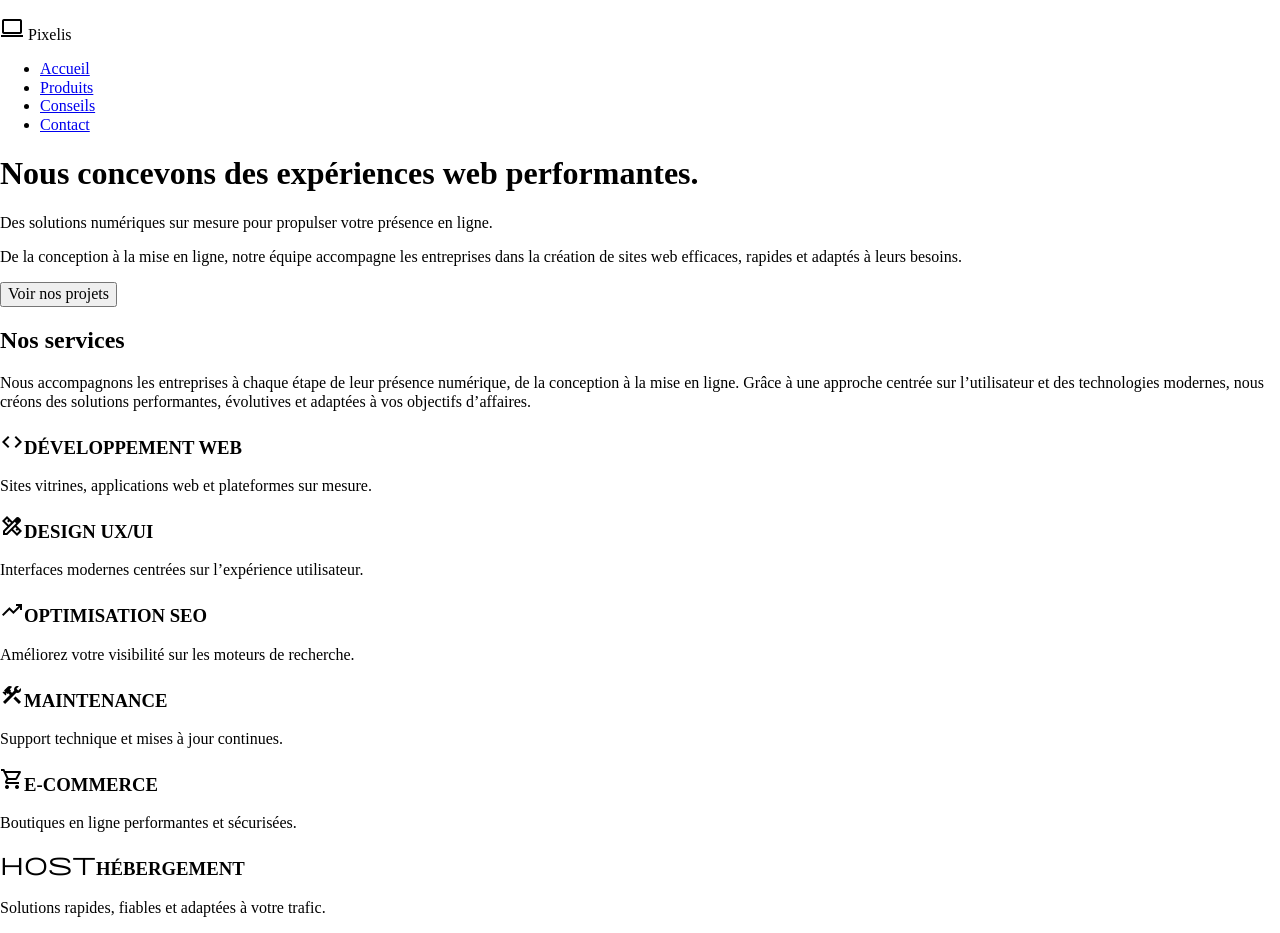
==== index.html @ f37ff789 "Mise en place section services et importation tuile pour section conseils" ====
<!DOCTYPE html>
<html lang="fr">
<head>

    <meta charset="UTF-8">
    <meta name="viewport" content="width=device-width, initial-scale=1.0">

    <title>Pixelis</title>

    <link rel="stylesheet" href="css/normalize.css">

    <link rel="preconnect" href="https://fonts.googleapis.com">
    <link rel="preconnect" href="https://fonts.gstatic.com" crossorigin>
    <link href="https://fonts.googleapis.com/css2?family=Josefin+Sans:ital,wght@0,100..700;1,100..700&family=Jost:ital,wght@0,100..900;1,100..900&family=Roboto:ital,wght@0,100..900;1,100..900&display=swap" rel="stylesheet">

    <link rel="stylesheet" href="https://fonts.googleapis.com/css2?family=Material+Symbols+Outlined:opsz,wght,FILL,GRAD@20..48,100..700,0..1,-50..200" />

    <link rel="stylesheet" href="css/styles.css">

    <script src="js/scripts.js" defer></script>

</head>
<body>
    

    <!-- Zone de l'entête -->

    <header class="header">
        <div class="wrapper">

            <nav class="nav">

                <p class="logo"><span class="material-symbols-outlined">computer</span> Pixelis</p>

                <ul class="menu">

                    <li><a href="index.html">Accueil</a></li>
                    <li><a href="#">Produits</a></li>
                    <li><a href="#">Conseils</a></li>
                    <li><a href="#">Contact</a></li>

                </ul>
            </nav>

        </div>
    </header>

    <!-- Zone de contenu -->

    <section class="hero">
        <div class="wrapper">

            <div class="boite">

                <h1>Nous concevons des expériences web performantes.</h1>
                <p>Des solutions numériques sur mesure pour propulser votre présence en ligne.</p>
                <p>De la conception à la mise en ligne, notre équipe accompagne les entreprises dans la création de sites web efficaces, rapides et adaptés à leurs besoins.</p>
                <button>Voir nos projets</button>

            </div>

        </div>
    </section>

    <section class="services">
        <div class="wrapper">

            <div class="box">

            <h2>Nos services</h2>
            <p>Nous accompagnons les entreprises à chaque étape de leur présence numérique, de la conception à la mise en ligne. Grâce à une approche centrée sur l’utilisateur et des technologies modernes, nous créons des solutions performantes, évolutives et adaptées à vos objectifs d’affaires.</p>

            </div>

            <article class="carte">

                <h3><span class="material-symbols-outlined">code </span>DÉVELOPPEMENT WEB</h3>
                <p>Sites vitrines, applications web et plateformes sur mesure.</p>

            </article>

            <article class="carte">

                <h3><span class="material-symbols-outlined">design_services </span>DESIGN UX/UI</h3>
                <p>Interfaces modernes centrées sur l’expérience utilisateur.</p>

            </article>

            <article class="carte">

                <h3><span class="material-symbols-outlined">trending_up </span>OPTIMISATION SEO</h3>
                <p>Améliorez votre visibilité sur les moteurs de recherche.</p>

            </article>

            <article class="carte">

                <h3><span class="material-symbols-outlined">construction </span>MAINTENANCE</h3>
                <p>Support technique et mises à jour continues.</p>

            </article>

            <article class="carte">

                <h3><span class="material-symbols-outlined">shopping_cart </span>E-COMMERCE</h3>
                <p>Boutiques en ligne performantes et sécurisées.</p>

            </article>

            <article class="carte">

                <h3><span class="material-symbols-outlined">host </span>HÉBERGEMENT</h3>
                <p>Solutions rapides, fiables et adaptées à votre trafic.</p>

            </article>

        </div>
    </section>

</body>
</html>
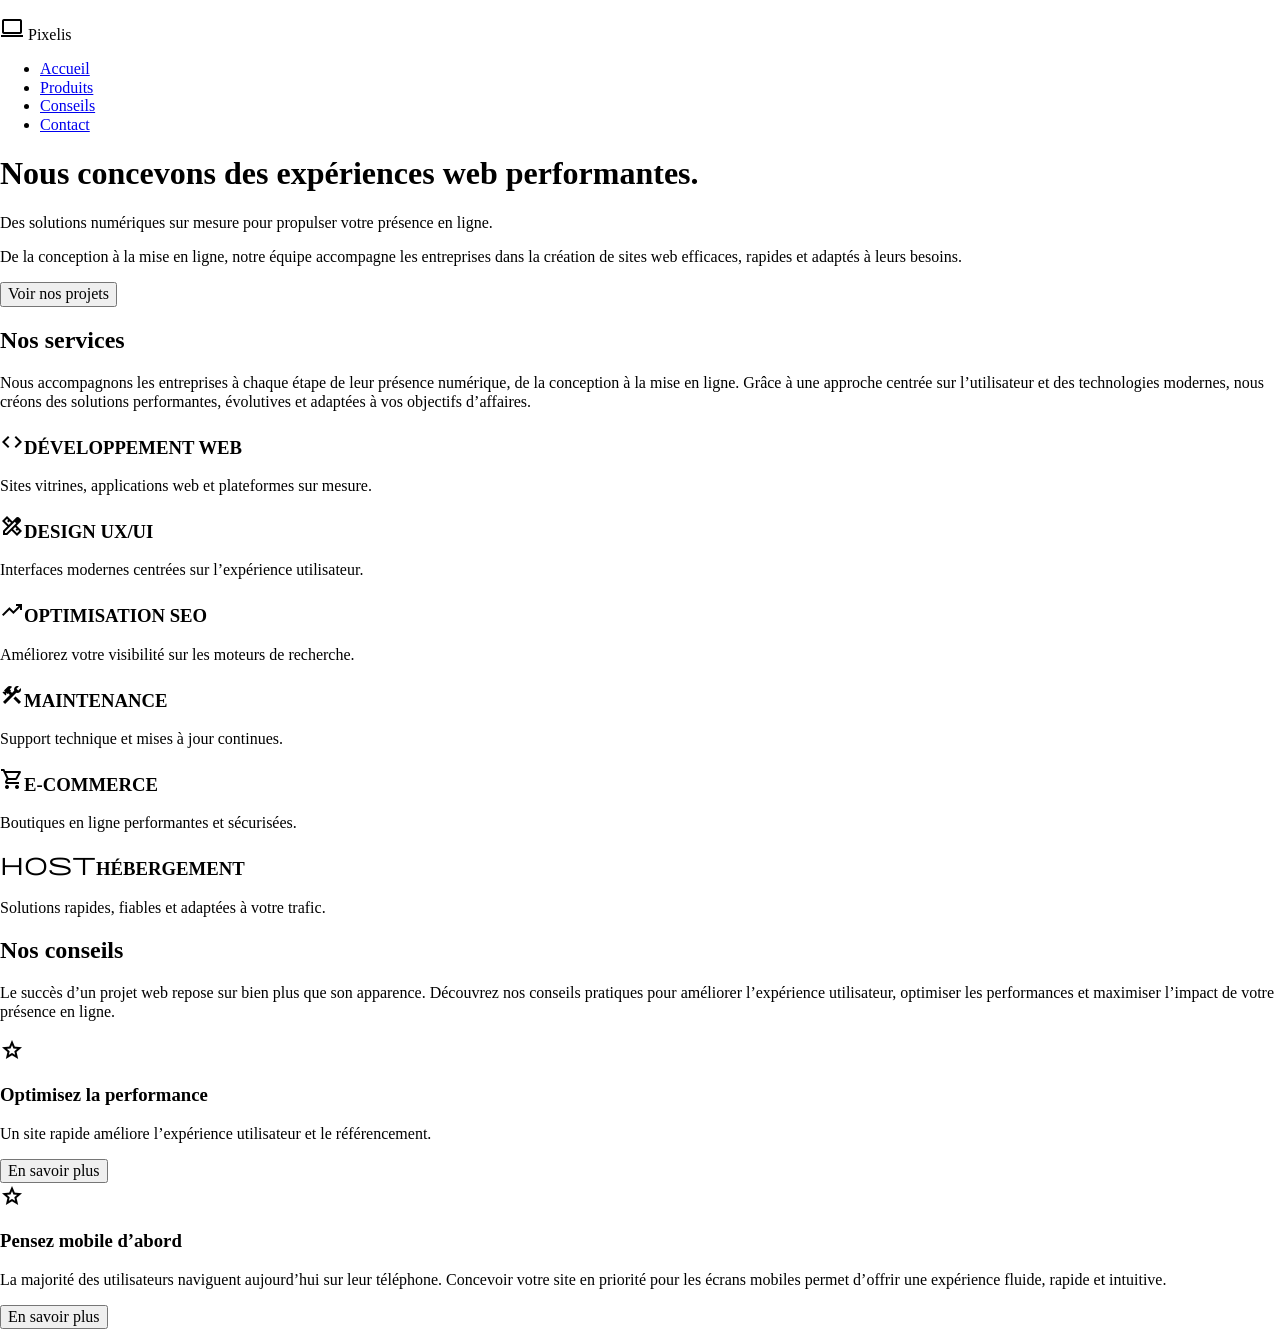
==== commit e9de3226: "Mise en place section conseils" ====
--- a/index.html
+++ b/index.html
@@ -55,7 +55,7 @@
                 <h1>Nous concevons des expériences web performantes.</h1>
                 <p>Des solutions numériques sur mesure pour propulser votre présence en ligne.</p>
                 <p>De la conception à la mise en ligne, notre équipe accompagne les entreprises dans la création de sites web efficaces, rapides et adaptés à leurs besoins.</p>
-                <button>Voir nos projets</button>
+                <button class="bouton">Voir nos projets</button>
 
             </div>
 
@@ -117,5 +117,34 @@
         </div>
     </section>
 
+    <section class="conseils">
+        <div class="wrapper">
+
+            <div class="box">
+
+                <h2>Nos conseils</h2>
+                <p>Le succès d’un projet web repose sur bien plus que son apparence. Découvrez nos conseils pratiques pour améliorer l’expérience utilisateur, optimiser les performances et maximiser l’impact de votre présence en ligne.</p>
+
+            </div>
+
+            <article class="card">
+
+                <span class="material-symbols-outlined">star </span><h3>Optimisez la performance</h3>
+                <p>Un site rapide améliore l’expérience utilisateur et le référencement.</p>
+                <button class="bouton plus">En savoir plus</button>
+
+            </article>
+
+            <article class="card">
+
+                <span class="material-symbols-outlined"> star </span><h3>Pensez mobile d’abord</h3>
+                <p>La majorité des utilisateurs naviguent aujourd’hui sur leur téléphone. Concevoir votre site en priorité pour les écrans mobiles permet d’offrir une expérience fluide, rapide et intuitive.</p>
+                <button class="bouton plus">En savoir plus</button>
+
+            </article>
+
+        </div>
+    </section>
+
 </body>
 </html>
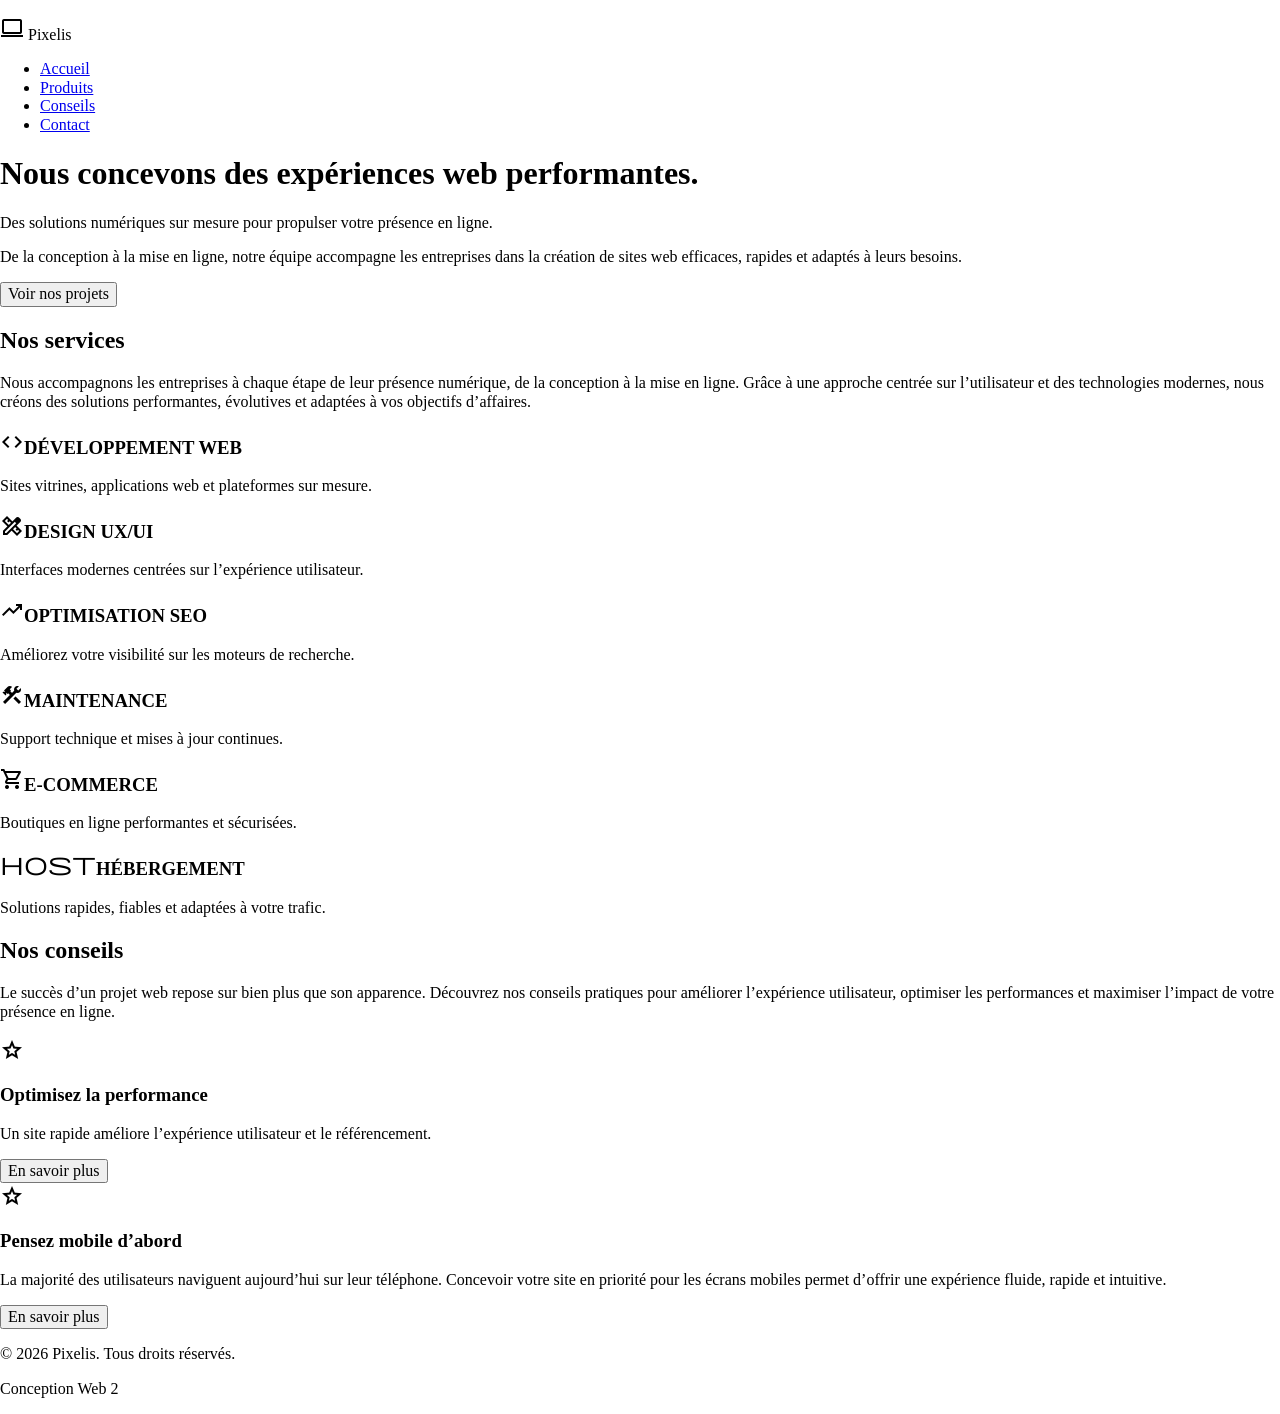
==== commit cb4767d9: "Mise en place du footer" ====
--- a/index.html
+++ b/index.html
@@ -146,5 +146,15 @@
         </div>
     </section>
 
+    <footer class="footer">
+        <div class="wrapper">
+
+            <p>© 2026 Pixelis. Tous droits réservés.</p>
+
+            <p>Conception Web 2</p>
+
+        </div>
+    </footer>
+
 </body>
 </html>
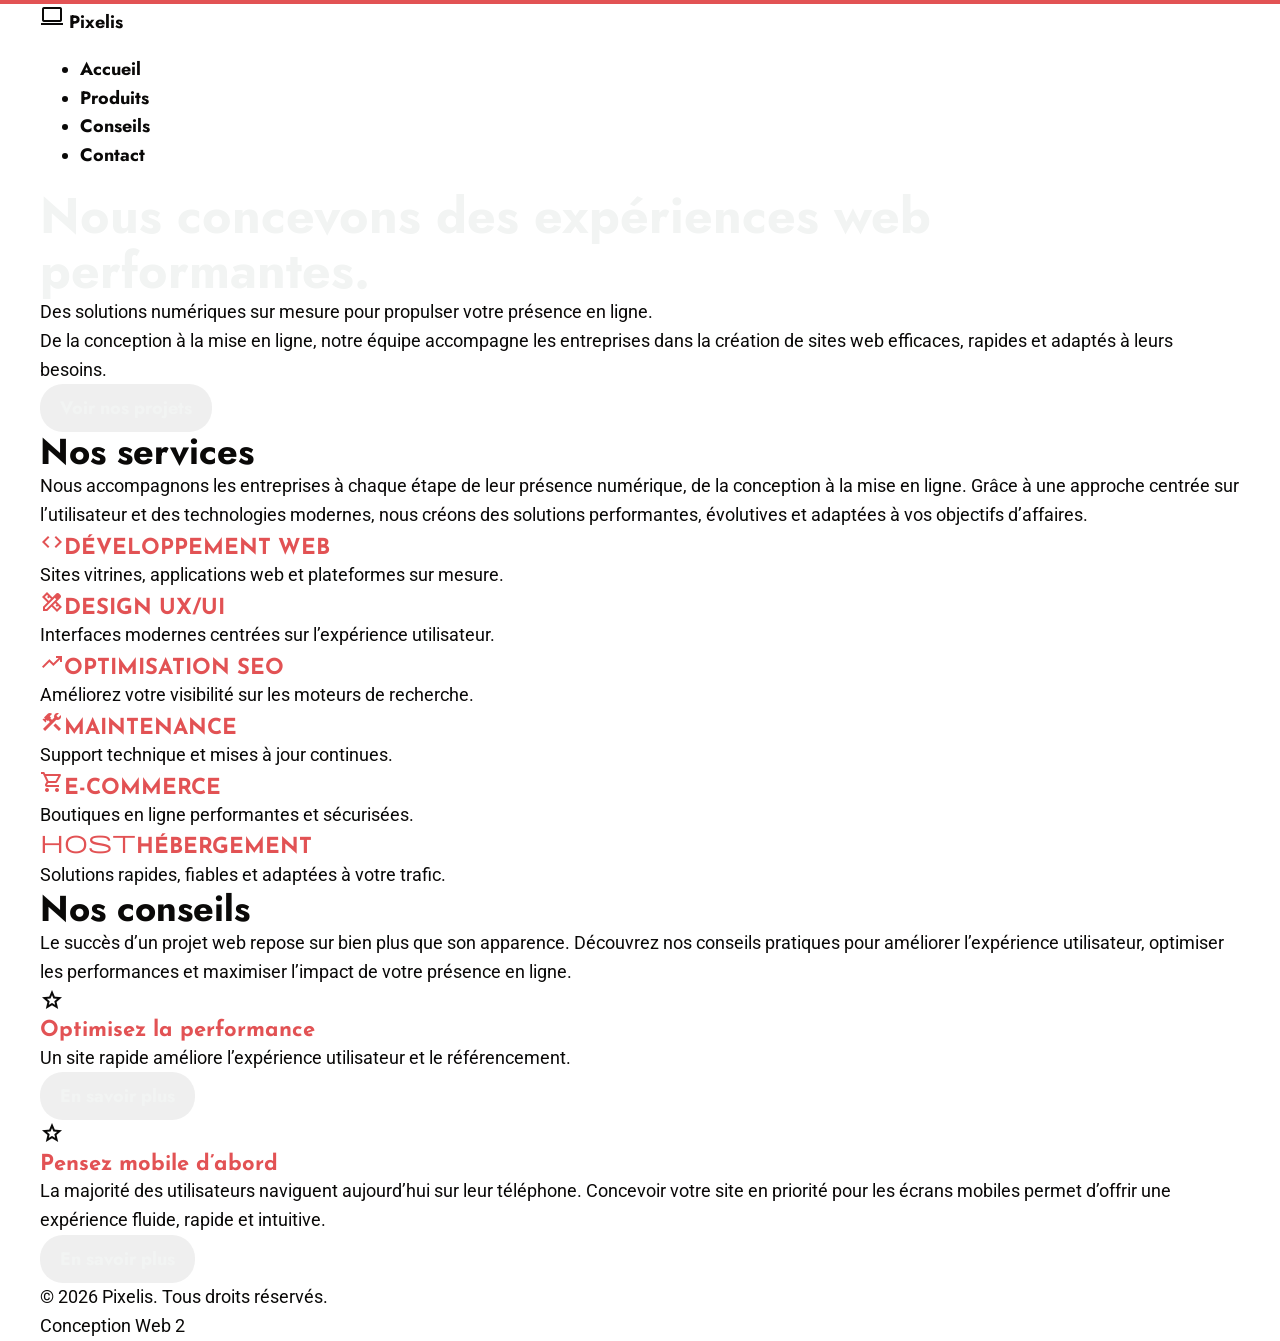
==== commit e1381b25: "Début du CSS (base et typo + boutons, début header)" ====
--- a/index.html
+++ b/index.html
@@ -30,7 +30,7 @@
 
             <nav class="nav">
 
-                <p class="logo"><span class="material-symbols-outlined">computer</span> Pixelis</p>
+                <a href="index.html" class="logo"><span class="material-symbols-outlined">computer</span> Pixelis</a>
 
                 <ul class="menu">
 
--- a/css/styles.css
+++ b/css/styles.css
@@ -0,0 +1,93 @@
+/*----------------------------------------------------------------------------
+    Reset
+----------------------------------------------------------------------------*/
+
+html {
+    box-sizing: border-box;
+}
+
+*,
+*:before,
+*:after {
+    box-sizing: inherit;
+}
+
+/*------------------------------------------------------------------------------
+   Base
+------------------------------------------------------------------------------*/
+
+body {
+    font: normal 1.125rem/160% "Roboto", sans-serif;
+    font-optical-sizing: auto;
+    color: #0A0908
+}
+
+/*------------------------------------------------------------------------------
+   Mise en page
+------------------------------------------------------------------------------*/
+
+.wrapper {
+    max-width: 1200px;
+    margin: 0 auto;
+}
+
+/*------------------------------------------------------------------------------
+   Éléments/typographie
+------------------------------------------------------------------------------*/
+
+h1{
+    font: bold 3.125rem/110% "Jost", sans-serif;
+    font-optical-sizing: auto;
+    color: #F2F4F3;
+    margin: 0;
+}
+
+h2{
+    font: bold 2.25rem/110% "Jost", sans-serif;
+    font-optical-sizing: auto;
+    color: #0A0908;
+    margin: 0;
+}
+
+h3{
+    font: bold 1.375rem/110% "Josefin Sans", sans-serif;
+    font-optical-sizing: auto;
+    color: #E25254;
+    margin: 0;
+}
+
+p{
+    margin: 0;
+}
+
+a{
+    font: bold 1.125rem/100% "Jost", sans-serif;
+    font-optical-sizing: auto;
+    color:#0A0908;
+    text-decoration: none;
+}
+
+.bouton{
+    font: bold 1.125rem/100% "Jost", sans-serif;
+    font-optical-sizing: auto;
+    color: #F2F4F3;
+
+    border: none;
+    border-radius: 23px;
+    padding: 15px 20px;
+    cursor: pointer;
+}
+
+/*------------------------------------------------------------------------------
+   Components
+------------------------------------------------------------------------------*/
+
+/*-- Header --*/
+
+.header{
+    border-top: #E25254 4px solid;
+}
+
+.header .logo{
+    
+}
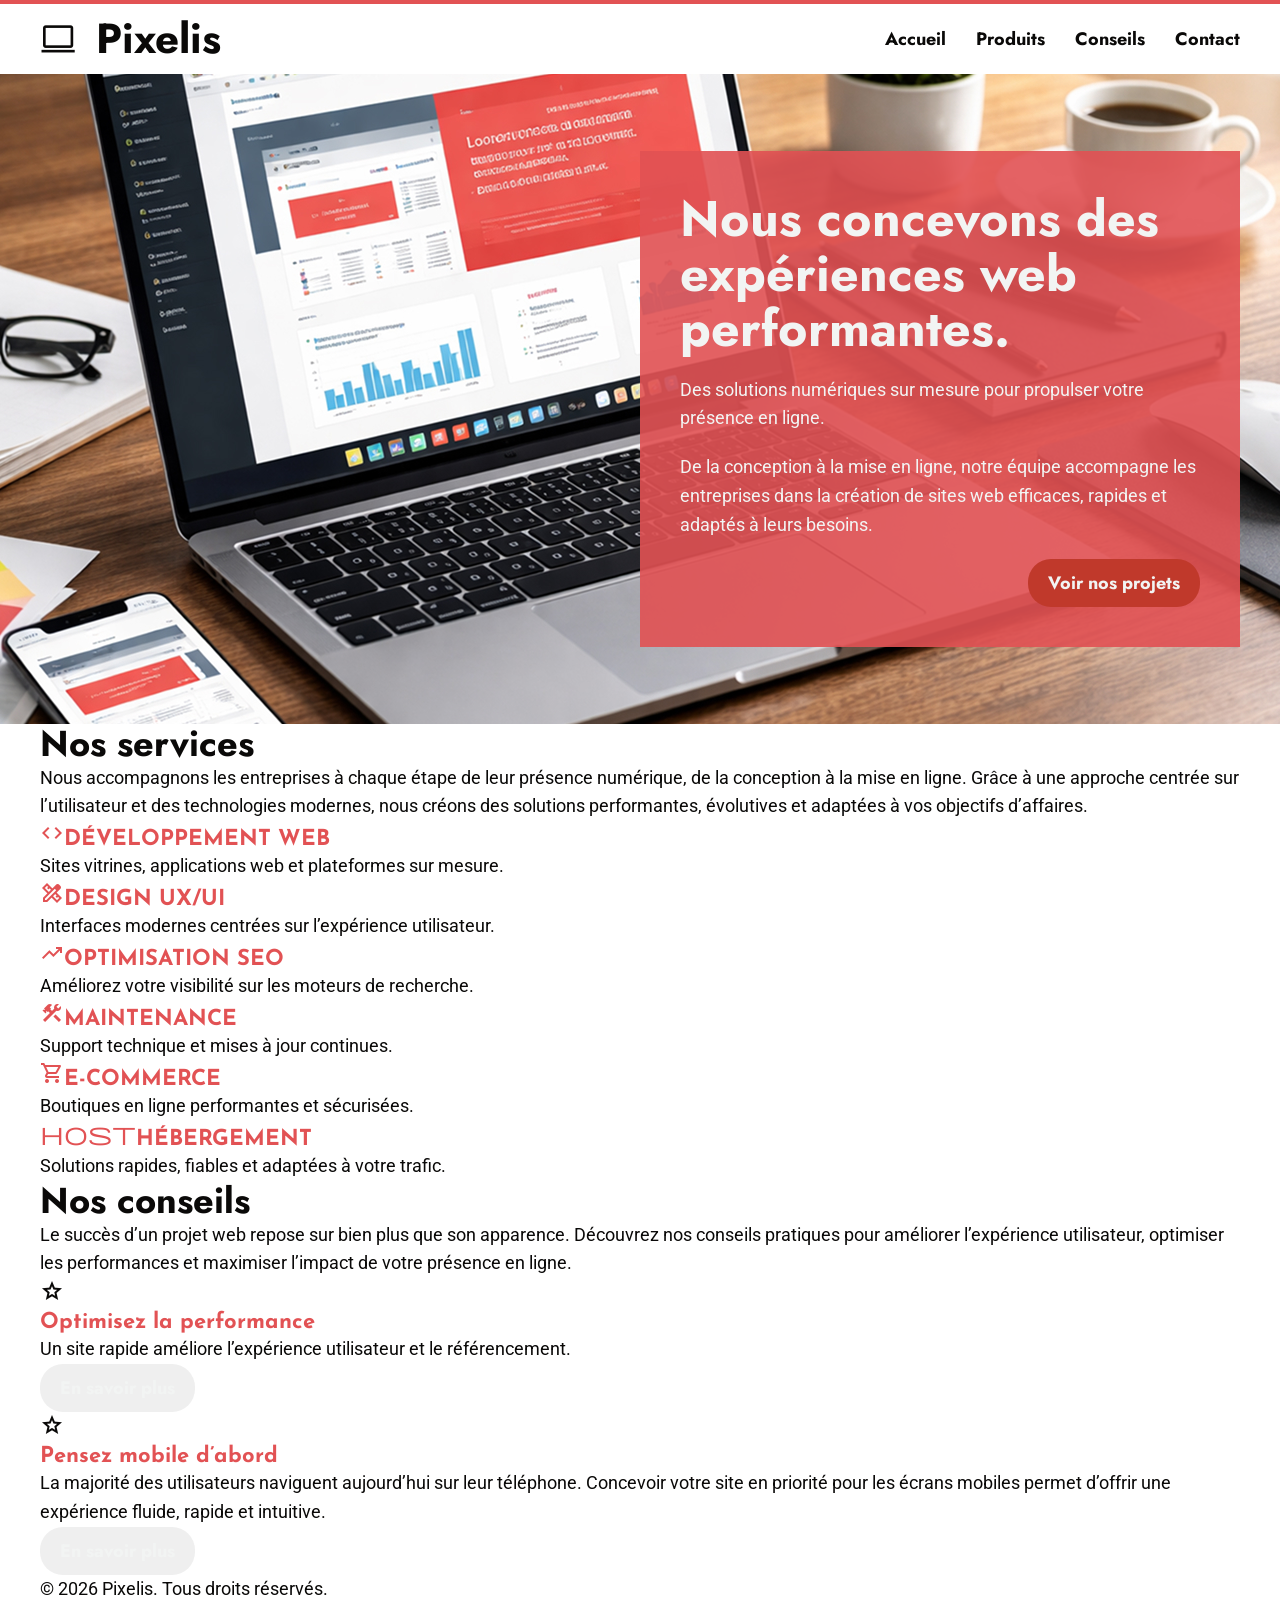
==== commit 18468d30: "CSS hero et correction de l'icone dans le header" ====
--- a/index.html
+++ b/index.html
@@ -13,7 +13,7 @@
     <link rel="preconnect" href="https://fonts.gstatic.com" crossorigin>
     <link href="https://fonts.googleapis.com/css2?family=Josefin+Sans:ital,wght@0,100..700;1,100..700&family=Jost:ital,wght@0,100..900;1,100..900&family=Roboto:ital,wght@0,100..900;1,100..900&display=swap" rel="stylesheet">
 
-    <link rel="stylesheet" href="https://fonts.googleapis.com/css2?family=Material+Symbols+Outlined:opsz,wght,FILL,GRAD@20..48,100..700,0..1,-50..200" />
+    <link rel="stylesheet" href="https://fonts.googleapis.com/css2?family=Material+Symbols+Outlined:opsz,wght,FILL,GRAD@20..48,100..700,0..1,-50..200"/>
 
     <link rel="stylesheet" href="css/styles.css">
 
--- a/css/styles.css
+++ b/css/styles.css
@@ -1,5 +1,5 @@
 /*----------------------------------------------------------------------------
-    Reset
+    Générique
 ----------------------------------------------------------------------------*/
 
 html {
@@ -12,23 +12,10 @@
     box-sizing: inherit;
 }
 
-/*------------------------------------------------------------------------------
-   Base
-------------------------------------------------------------------------------*/
-
 body {
     font: normal 1.125rem/160% "Roboto", sans-serif;
     font-optical-sizing: auto;
     color: #0A0908
-}
-
-/*------------------------------------------------------------------------------
-   Mise en page
-------------------------------------------------------------------------------*/
-
-.wrapper {
-    max-width: 1200px;
-    margin: 0 auto;
 }
 
 /*------------------------------------------------------------------------------
@@ -67,6 +54,21 @@
     text-decoration: none;
 }
 
+a:hover{
+    color: #E25254;
+}
+
+/*------------------------------------------------------------------------------
+   Components
+------------------------------------------------------------------------------*/
+
+/*-- Général --*/
+
+.wrapper {
+    max-width: 1200px;
+    margin: 0 auto;
+}
+
 .bouton{
     font: bold 1.125rem/100% "Jost", sans-serif;
     font-optical-sizing: auto;
@@ -78,16 +80,73 @@
     cursor: pointer;
 }
 
-/*------------------------------------------------------------------------------
-   Components
-------------------------------------------------------------------------------*/
-
 /*-- Header --*/
 
 .header{
     border-top: #E25254 4px solid;
+    margin: 0;
+    padding: 14px 0;
+}
+
+.header .nav{
+    display: flex;
+    justify-content: space-between;
+    align-items: center;
 }
 
 .header .logo{
-    
-}+    font: bold 2.625rem/100% "Jost", sans-serif;
+    font-optical-sizing: auto;
+    color: #0A0908;
+
+    display: flex;
+    align-items: center;
+    gap: 20px;
+}
+
+.header .logo span{
+    font-size: 2.265rem;
+    line-height: 100%;
+}
+
+.header ul{
+    display: flex;
+    list-style: none;
+    justify-content: space-between;
+    align-items: center;
+    gap: 30px;
+    padding: 0;
+    margin: 0;
+}
+
+/*-- Hero --*/
+
+.hero{
+    background: url(../images/hero.jpg) no-repeat center/cover;
+    min-height: 650px;
+}
+
+.hero .wrapper{
+    display: flex;
+    align-items: center;
+    justify-content: flex-end;
+    min-height: 650px;
+}
+
+.hero .boite{
+    background-color: rgb(226, 82, 84, 0.9);
+    max-width: 50%;
+    padding: 40px;
+    display: flex;
+    flex-direction: column;
+    gap: 20px;
+}
+
+.hero p{
+    color: #F2F4F3;
+}
+
+.hero .bouton{
+    align-self: flex-end;
+    background-color: #C0392B;
+}
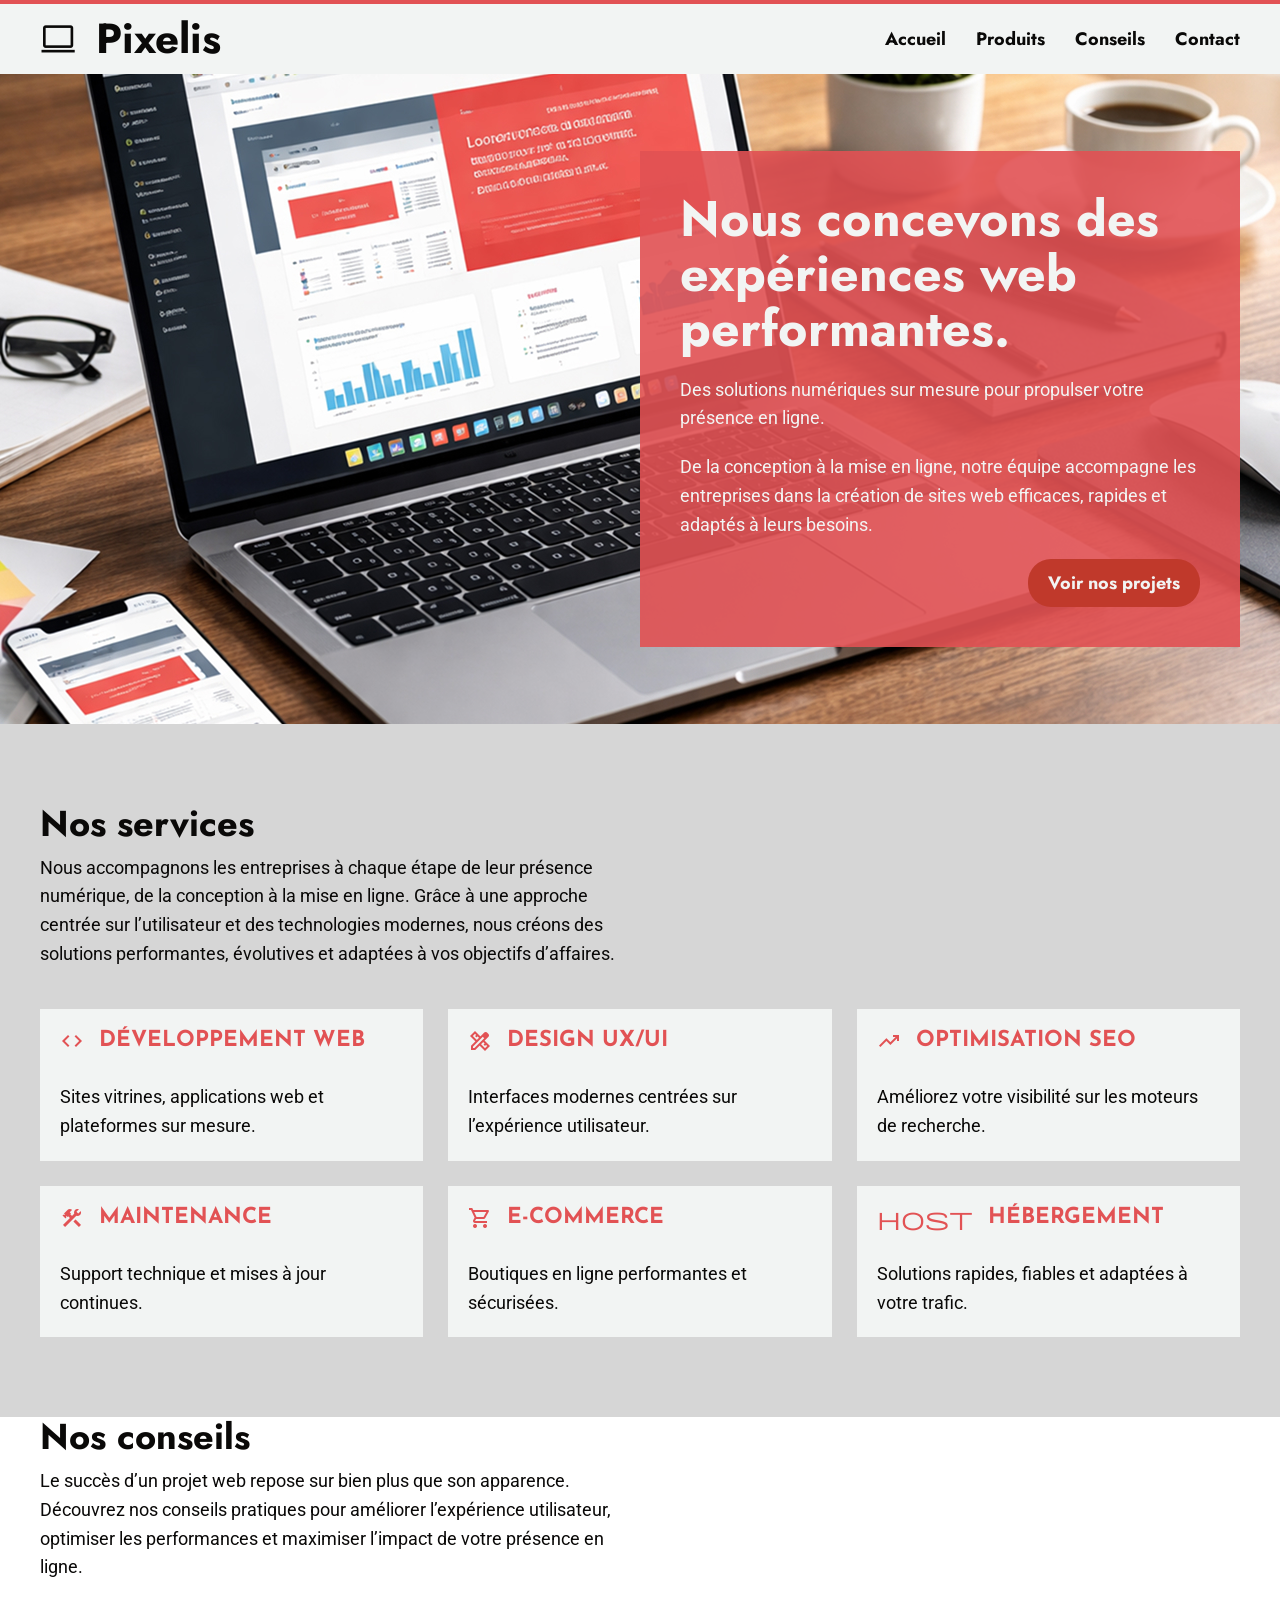
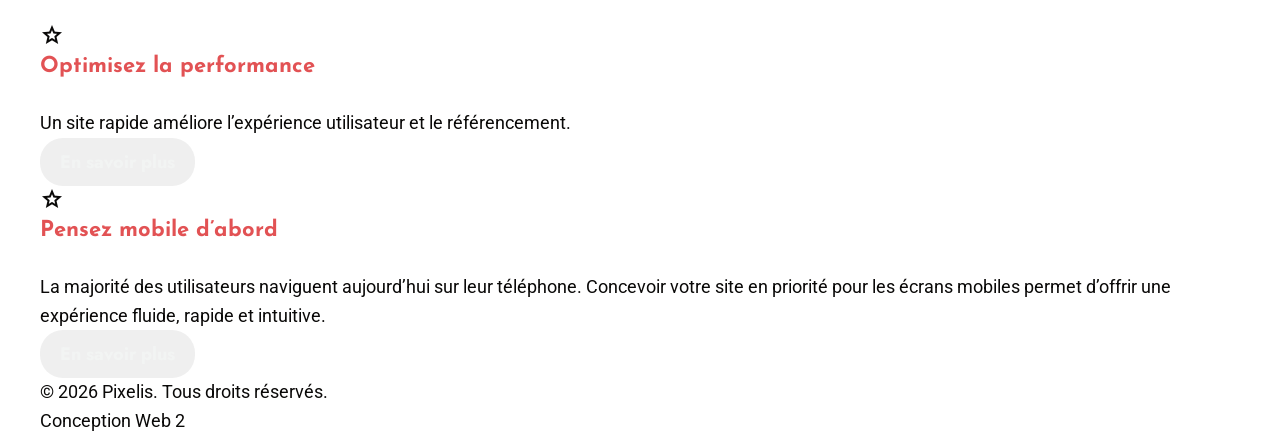
==== commit 947c5de9: "Ajout d'un div en html pour les cartes (conteneur) et fin du css pour la section services. Correctio" ====
--- a/index.html
+++ b/index.html
@@ -72,48 +72,51 @@
 
             </div>
 
-            <article class="carte">
+            <div class="conteneur-cartes">
 
-                <h3><span class="material-symbols-outlined">code </span>DÉVELOPPEMENT WEB</h3>
-                <p>Sites vitrines, applications web et plateformes sur mesure.</p>
+                <article class="carte">
 
-            </article>
+                    <h3><span class="material-symbols-outlined">code</span>DÉVELOPPEMENT WEB</h3>
+                    <p>Sites vitrines, applications web et plateformes sur mesure.</p>
 
-            <article class="carte">
+                </article>
 
-                <h3><span class="material-symbols-outlined">design_services </span>DESIGN UX/UI</h3>
-                <p>Interfaces modernes centrées sur l’expérience utilisateur.</p>
+                <article class="carte">
 
-            </article>
+                    <h3><span class="material-symbols-outlined">design_services</span>DESIGN UX/UI</h3>
+                    <p>Interfaces modernes centrées sur l’expérience utilisateur.</p>
 
-            <article class="carte">
+                </article>
 
-                <h3><span class="material-symbols-outlined">trending_up </span>OPTIMISATION SEO</h3>
-                <p>Améliorez votre visibilité sur les moteurs de recherche.</p>
+                <article class="carte">
 
-            </article>
+                    <h3><span class="material-symbols-outlined">trending_up</span>OPTIMISATION SEO</h3>
+                    <p>Améliorez votre visibilité sur les moteurs de recherche.</p>
 
-            <article class="carte">
+                </article>
 
-                <h3><span class="material-symbols-outlined">construction </span>MAINTENANCE</h3>
-                <p>Support technique et mises à jour continues.</p>
+                <article class="carte">
 
-            </article>
+                    <h3><span class="material-symbols-outlined">construction</span>MAINTENANCE</h3>
+                    <p>Support technique et mises à jour continues.</p>
 
-            <article class="carte">
+                </article>
 
-                <h3><span class="material-symbols-outlined">shopping_cart </span>E-COMMERCE</h3>
-                <p>Boutiques en ligne performantes et sécurisées.</p>
+                <article class="carte">
 
-            </article>
+                    <h3><span class="material-symbols-outlined">shopping_cart</span>E-COMMERCE</h3>
+                    <p>Boutiques en ligne performantes et sécurisées.</p>
 
-            <article class="carte">
+                </article>
 
-                <h3><span class="material-symbols-outlined">host </span>HÉBERGEMENT</h3>
-                <p>Solutions rapides, fiables et adaptées à votre trafic.</p>
+                <article class="carte">
 
-            </article>
+                    <h3><span class="material-symbols-outlined">host</span>HÉBERGEMENT</h3>
+                    <p>Solutions rapides, fiables et adaptées à votre trafic.</p>
 
+                </article>
+
+            </div>
         </div>
     </section>
 
--- a/css/styles.css
+++ b/css/styles.css
@@ -34,6 +34,7 @@
     font-optical-sizing: auto;
     color: #0A0908;
     margin: 0;
+    padding-bottom: 10px;
 }
 
 h3{
@@ -41,6 +42,7 @@
     font-optical-sizing: auto;
     color: #E25254;
     margin: 0;
+    padding-bottom: 30px;
 }
 
 p{
@@ -80,12 +82,23 @@
     cursor: pointer;
 }
 
+.box{
+    max-width: 588px;
+    padding-bottom: 40px;
+}
+
 /*-- Header --*/
 
 .header{
+    background: #F2F4F3;
     border-top: #E25254 4px solid;
     margin: 0;
     padding: 14px 0;
+
+    position: fixed;
+    top: 0;
+    width: 100%;
+    z-index: 1000;
 }
 
 .header .nav{
@@ -124,6 +137,7 @@
 .hero{
     background: url(../images/hero.jpg) no-repeat center/cover;
     min-height: 650px;
+    margin-top: 74px;
 }
 
 .hero .wrapper{
@@ -134,7 +148,7 @@
 }
 
 .hero .boite{
-    background-color: rgb(226, 82, 84, 0.9);
+    background: rgb(226, 82, 84, 0.9);
     max-width: 50%;
     padding: 40px;
     display: flex;
@@ -150,3 +164,34 @@
     align-self: flex-end;
     background-color: #C0392B;
 }
+
+/*-- Services --*/
+
+.services{
+    background: #D6D6D6;
+    padding: 80px 0;
+}
+
+.services .conteneur-cartes{
+    display: grid;
+    grid-template-columns: 1fr 1fr 1fr;
+    gap: 25px;
+}
+.services .carte{
+    background: #F2F4F3;
+    padding: 20px;
+}
+
+.services .carte:hover{
+    background: #E25254;
+    color: #F2F4F3;
+}
+
+.services .carte:hover h3{
+    color: #F2F4F3;
+}
+
+.services .carte h3{
+    display: flex;
+    gap: 15px;
+}
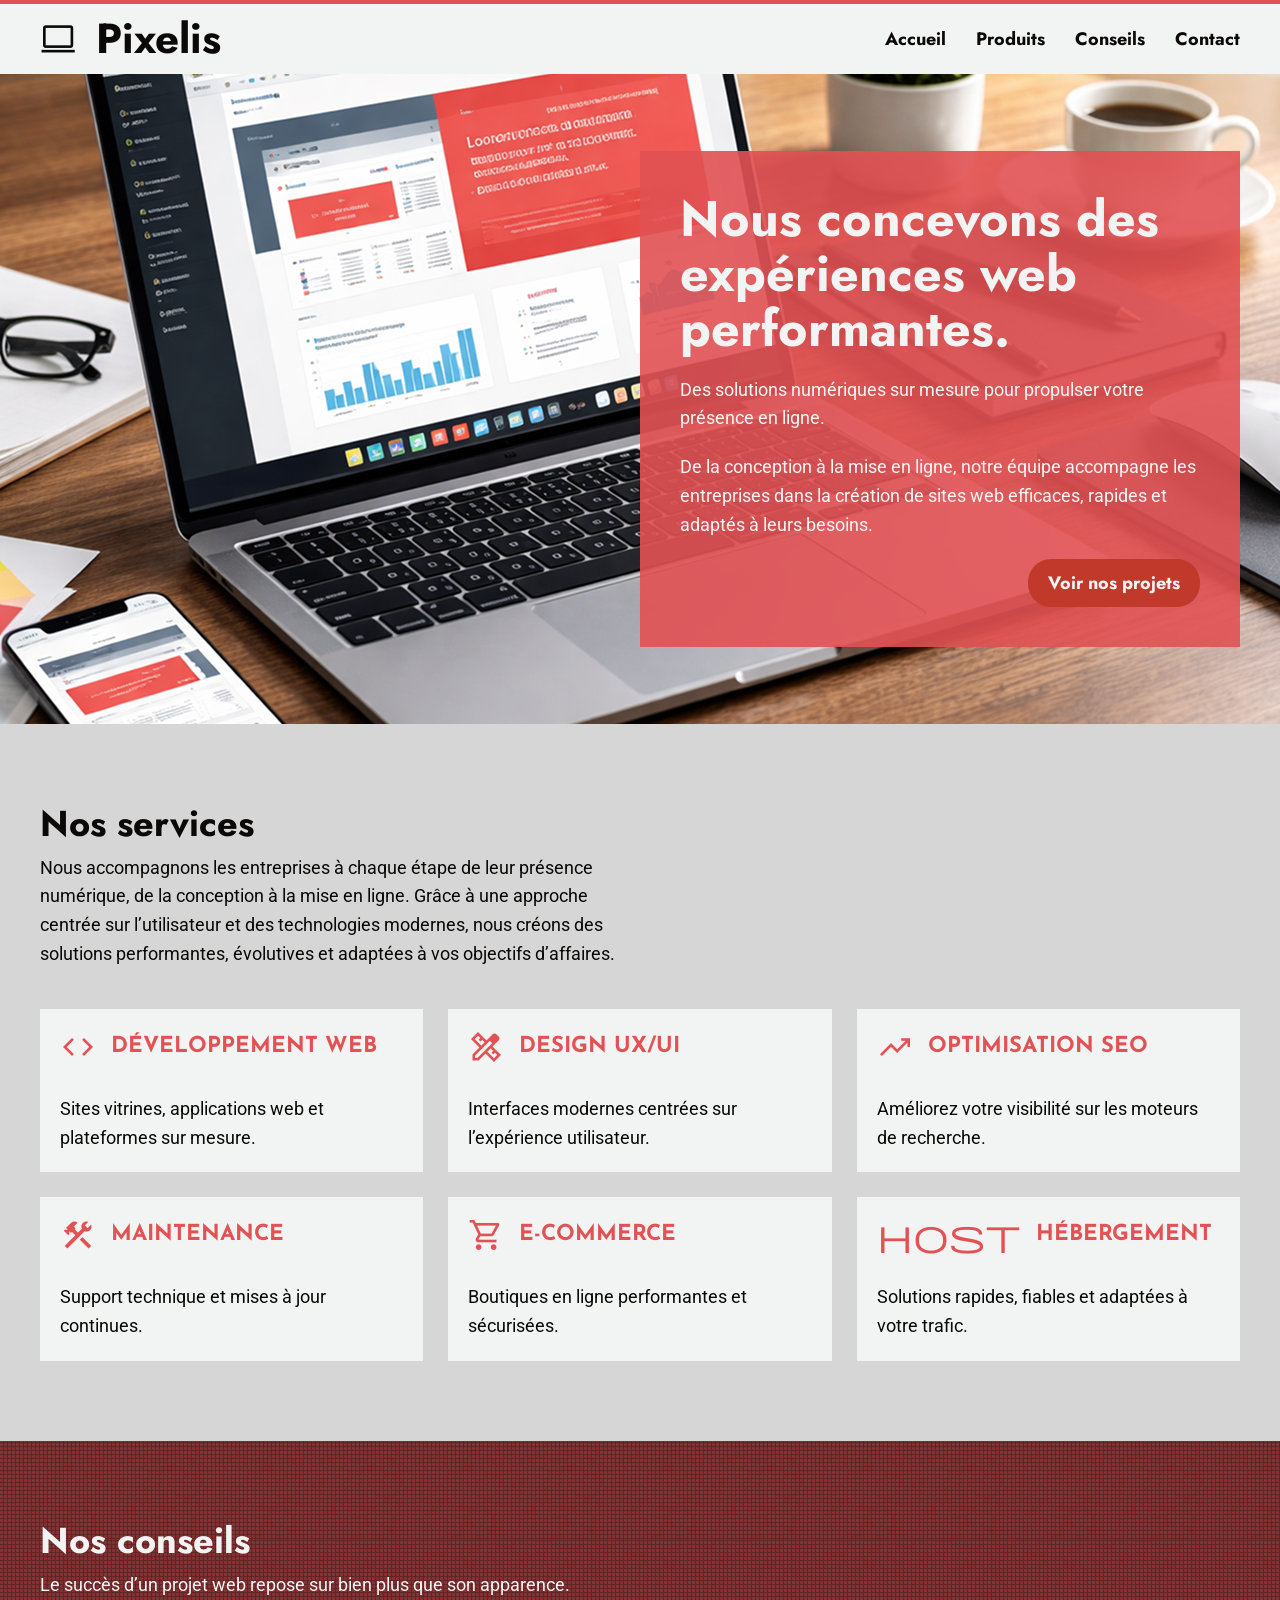
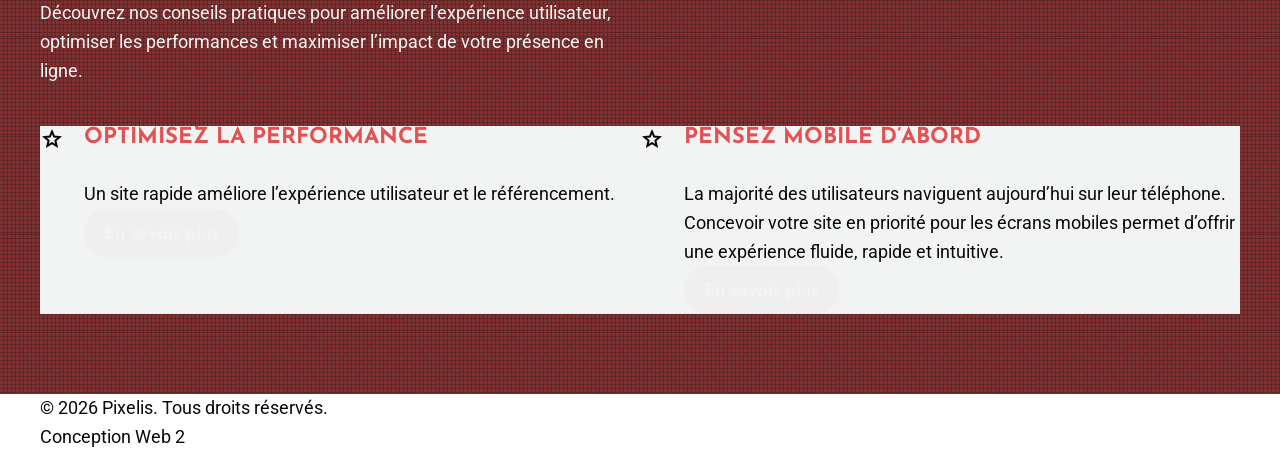
==== commit 6f45a320: "Avancement CSS section conseils, fait corrections au niveau du html pour faciliter le css (ajout de " ====
--- a/index.html
+++ b/index.html
@@ -130,21 +130,33 @@
 
             </div>
 
-            <article class="card">
+            <div class="conteneur-cards">
 
-                <span class="material-symbols-outlined">star </span><h3>Optimisez la performance</h3>
-                <p>Un site rapide améliore l’expérience utilisateur et le référencement.</p>
-                <button class="bouton plus">En savoir plus</button>
+                <article class="card">
 
-            </article>
+                    <span class="material-symbols-outlined">star</span>
+                    
+                    <div class="texte">
+                        <h3>Optimisez la performance</h3>
+                        <p>Un site rapide améliore l’expérience utilisateur et le référencement.</p>
+                        <button class="bouton plus">En savoir plus</button>
+                    </div>
 
-            <article class="card">
+                </article>
 
-                <span class="material-symbols-outlined"> star </span><h3>Pensez mobile d’abord</h3>
-                <p>La majorité des utilisateurs naviguent aujourd’hui sur leur téléphone. Concevoir votre site en priorité pour les écrans mobiles permet d’offrir une expérience fluide, rapide et intuitive.</p>
-                <button class="bouton plus">En savoir plus</button>
+                <article class="card">
 
-            </article>
+                    <span class="material-symbols-outlined"> star</span>
+                    
+                    <div class="texte">
+                        <h3>Pensez mobile d’abord</h3>
+                        <p>La majorité des utilisateurs naviguent aujourd’hui sur leur téléphone. Concevoir votre site en priorité pour les écrans mobiles permet d’offrir une expérience fluide, rapide et intuitive.</p>
+                        <button class="bouton plus">En savoir plus</button>
+                    </div>
+
+                </article>
+
+            </div>
 
         </div>
     </section>
--- a/css/styles.css
+++ b/css/styles.css
@@ -41,6 +41,8 @@
     font: bold 1.375rem/110% "Josefin Sans", sans-serif;
     font-optical-sizing: auto;
     color: #E25254;
+    text-transform: uppercase;
+    
     margin: 0;
     padding-bottom: 30px;
 }
@@ -182,6 +184,10 @@
     padding: 20px;
 }
 
+.services .carte span{
+    font-size: 2.25rem;
+}
+
 .services .carte:hover{
     background: #E25254;
     color: #F2F4F3;
@@ -193,5 +199,32 @@
 
 .services .carte h3{
     display: flex;
+    align-items: center;
     gap: 15px;
 }
+
+/*-- Conseils --*/
+
+.conseils{
+    background: #8B2D2F url(../images/tuile_bg.png) repeat;
+    padding: 80px 0;
+}
+
+.conseils .box{
+    color: #F2F4F3;
+}
+
+.conseils .box h2{
+    color: #F2F4F3;
+}
+
+.conseils .conteneur-cards{
+    display: grid;
+    grid-template-columns: 1fr 1fr;
+}
+
+.conseils .card{
+    display: flex;
+    gap: 20px;
+    background: #F2F4F3;
+}
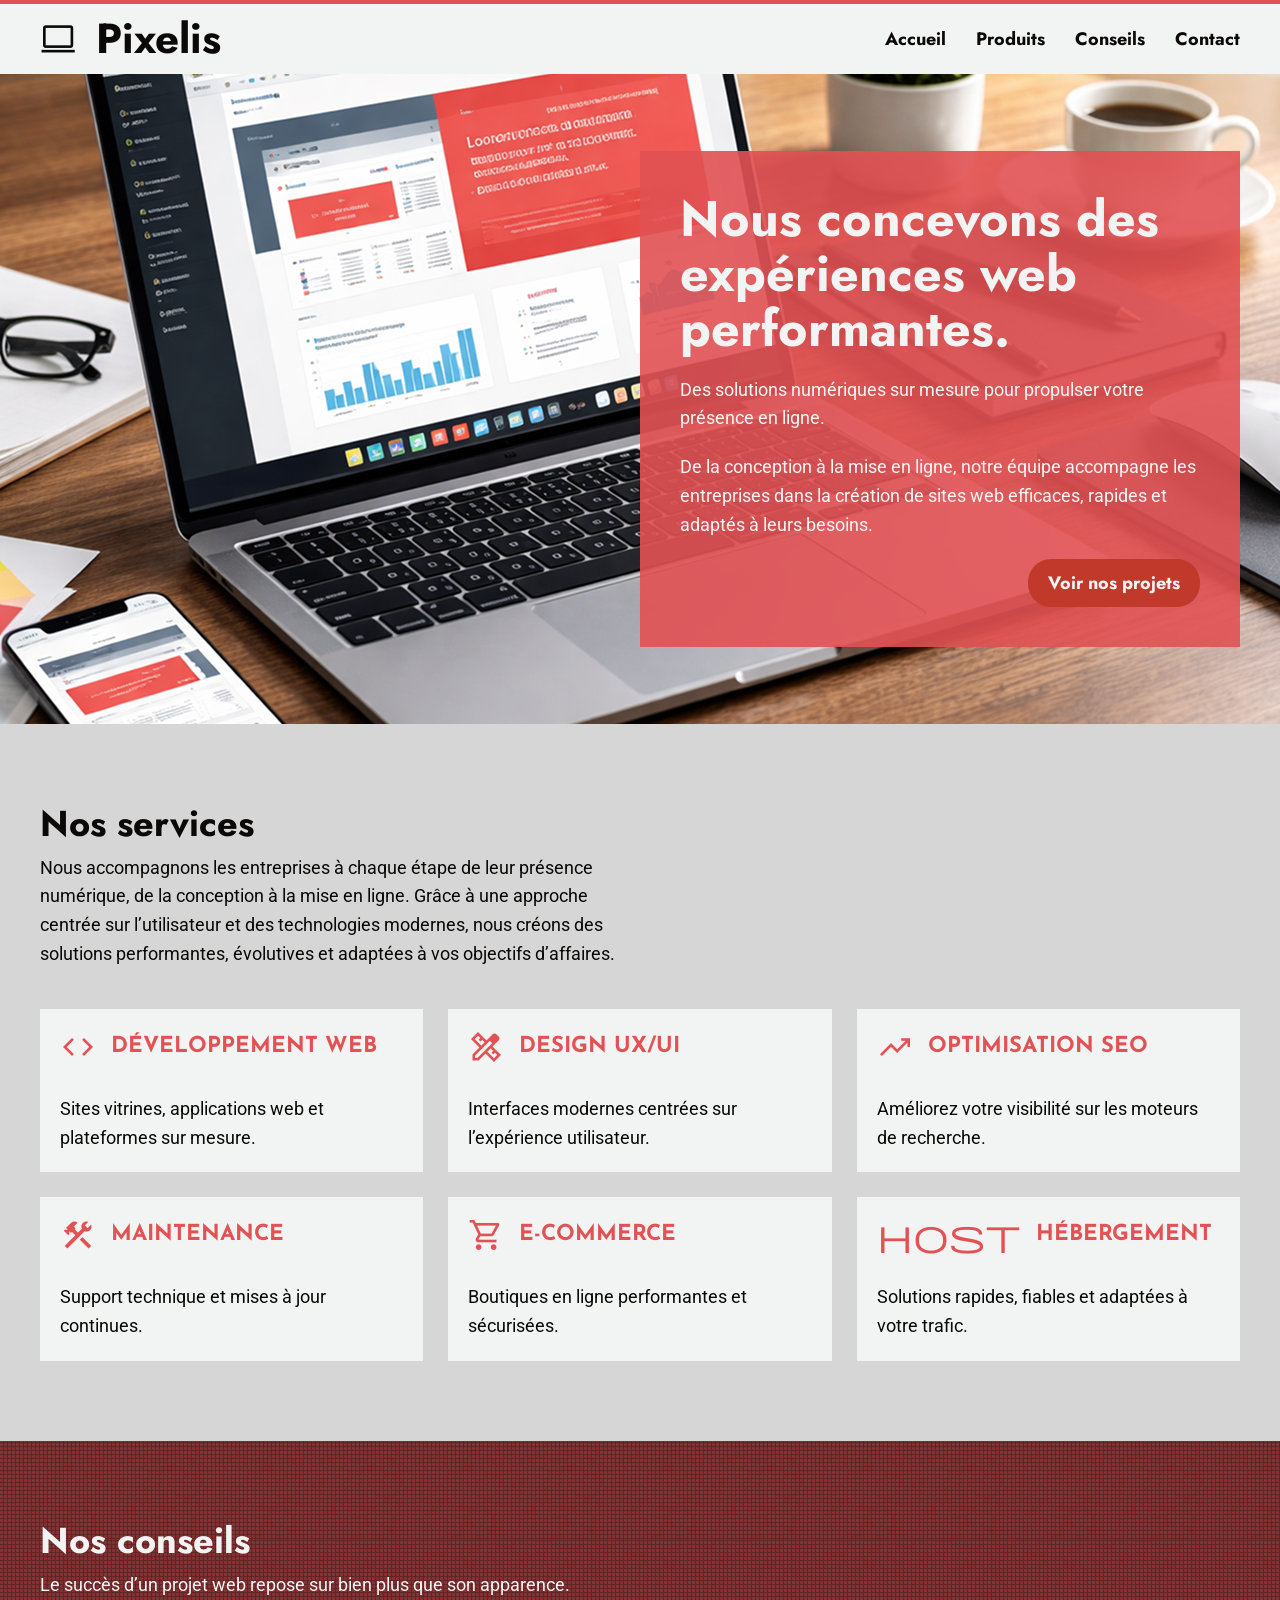
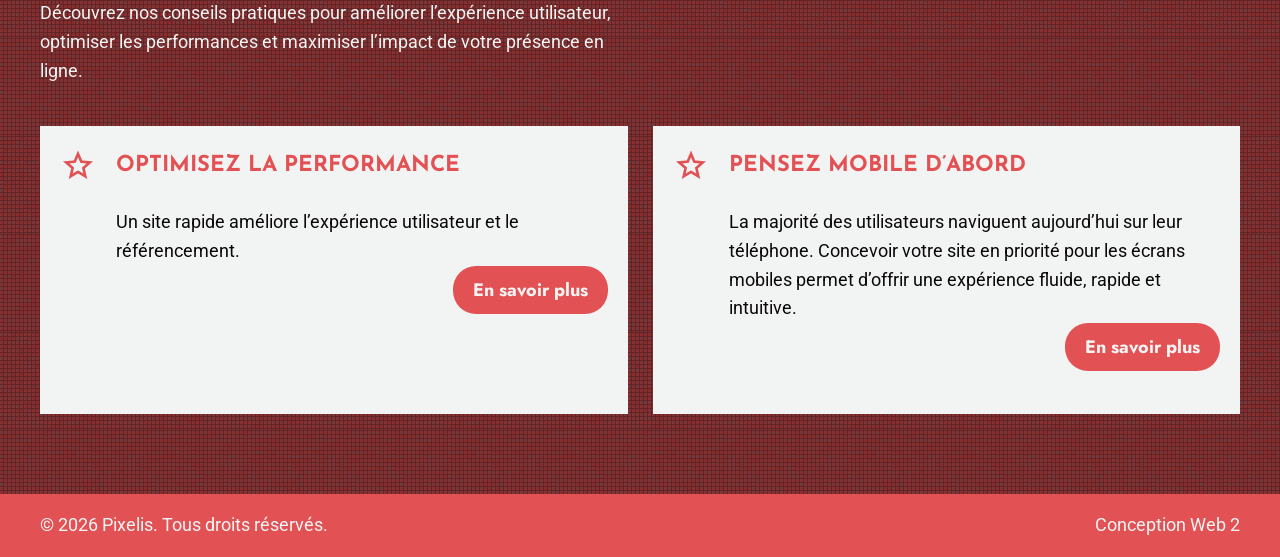
==== commit 887725f8: "Début js, tentative de correction des boutons en CSS (margin top auto ne fonctionne pas, pas réussi " ====
--- a/index.html
+++ b/index.html
@@ -136,10 +136,15 @@
 
                     <span class="material-symbols-outlined">star</span>
                     
-                    <div class="texte">
-                        <h3>Optimisez la performance</h3>
-                        <p>Un site rapide améliore l’expérience utilisateur et le référencement.</p>
+                    <div class="bloc">
+
+                        <div class="texte">
+                            <h3>Optimisez la performance</h3>
+                            <p>Un site rapide améliore l’expérience utilisateur et le référencement.</p>
+                        </div>
+
                         <button class="bouton plus">En savoir plus</button>
+
                     </div>
 
                 </article>
@@ -148,10 +153,15 @@
 
                     <span class="material-symbols-outlined"> star</span>
                     
-                    <div class="texte">
-                        <h3>Pensez mobile d’abord</h3>
-                        <p>La majorité des utilisateurs naviguent aujourd’hui sur leur téléphone. Concevoir votre site en priorité pour les écrans mobiles permet d’offrir une expérience fluide, rapide et intuitive.</p>
+                    <div class="bloc">
+
+                        <div class="texte">
+                            <h3>Pensez mobile d’abord</h3>
+                            <p>La majorité des utilisateurs naviguent aujourd’hui sur leur téléphone. Concevoir votre site en priorité pour les écrans mobiles permet d’offrir une expérience fluide, rapide et intuitive.</p>
+                        </div>
+
                         <button class="bouton plus">En savoir plus</button>
+
                     </div>
 
                 </article>
@@ -171,5 +181,9 @@
         </div>
     </footer>
 
+    <!-- Fenêtre modale -->
+
+    <div class="modale"></div>
+
 </body>
 </html>
--- a/css/styles.css
+++ b/css/styles.css
@@ -42,7 +42,7 @@
     font-optical-sizing: auto;
     color: #E25254;
     text-transform: uppercase;
-    
+
     margin: 0;
     padding-bottom: 30px;
 }
@@ -221,10 +221,72 @@
 .conseils .conteneur-cards{
     display: grid;
     grid-template-columns: 1fr 1fr;
+    gap: 25px;
 }
 
 .conseils .card{
     display: flex;
+    align-items: flex-start;
     gap: 20px;
     background: #F2F4F3;
+    padding: 20px;
+    height: 288px;
+}
+
+.conseils .card span{
+    font-size: 2.25rem;
+    color: #E25254;
+}
+
+.conseils .texte{
+    display: flex;
+    flex-direction: column;
+    padding-top: 8px;
+}
+
+.conseils .bloc{
+    display: flex;
+    flex-direction: column;
+}
+
+.conseils .bloc .bouton{
+    align-self: flex-end;
+    margin-top: auto;
+
+    background: #E25254;
+}
+
+/*-- Footer --*/
+
+.footer{
+    background: #E25254;
+    color: #F2F4F3;
+    padding: 17px 0;
+}
+
+.footer .wrapper{
+    display: flex;
+    justify-content: space-between;
+    align-items: center;
+}
+
+/*------------------------------------------------------------------------------
+   Aide stylistique
+------------------------------------------------------------------------------*/
+
+.modale{
+    display: none;
+    position: fixed;
+    top: 0;
+    width: 100%;
+    height: 100vh;
+    z-index: 2000;
+
+    background: rgb(10, 9, 8, 0.7);
+}
+
+.fenetre{
+    font: 900 18.75rem/100% "Jost", sans-serif;
+    font-optical-sizing: auto;
+    color: #E25254;
 }
